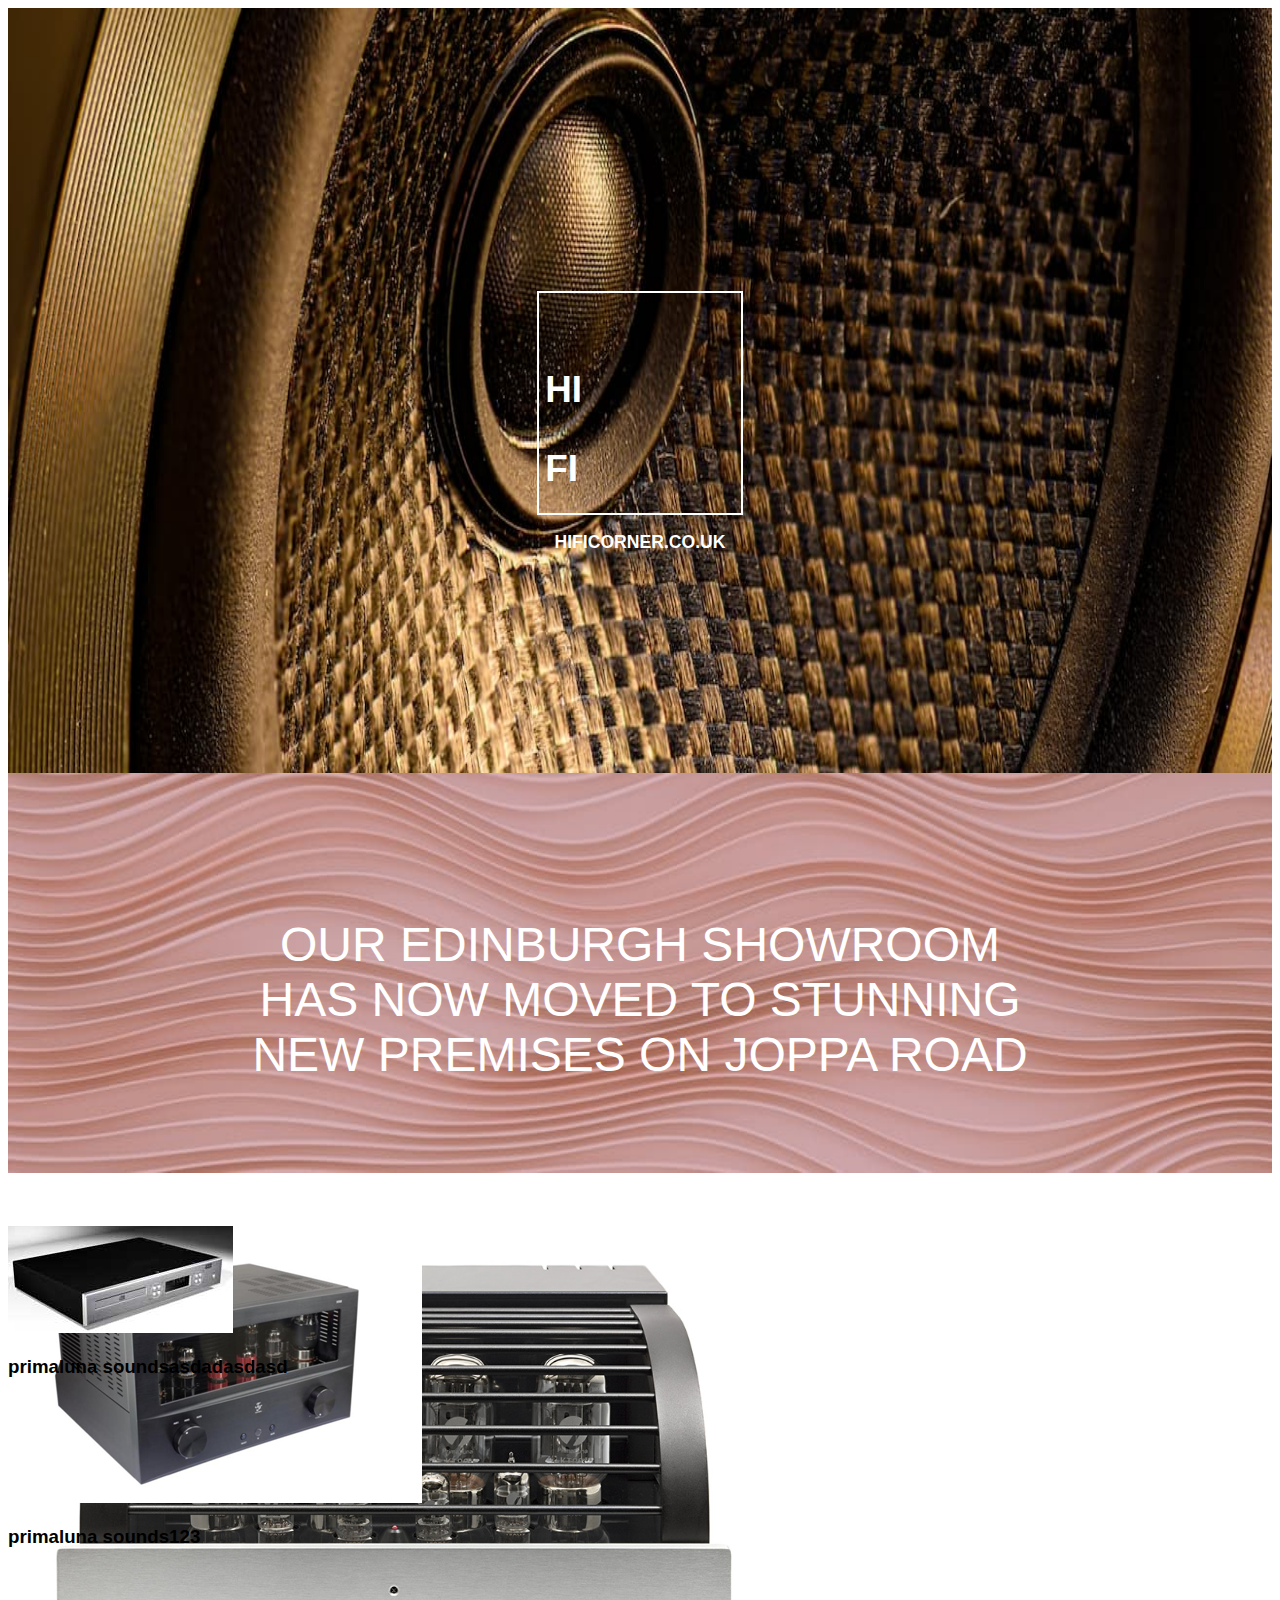
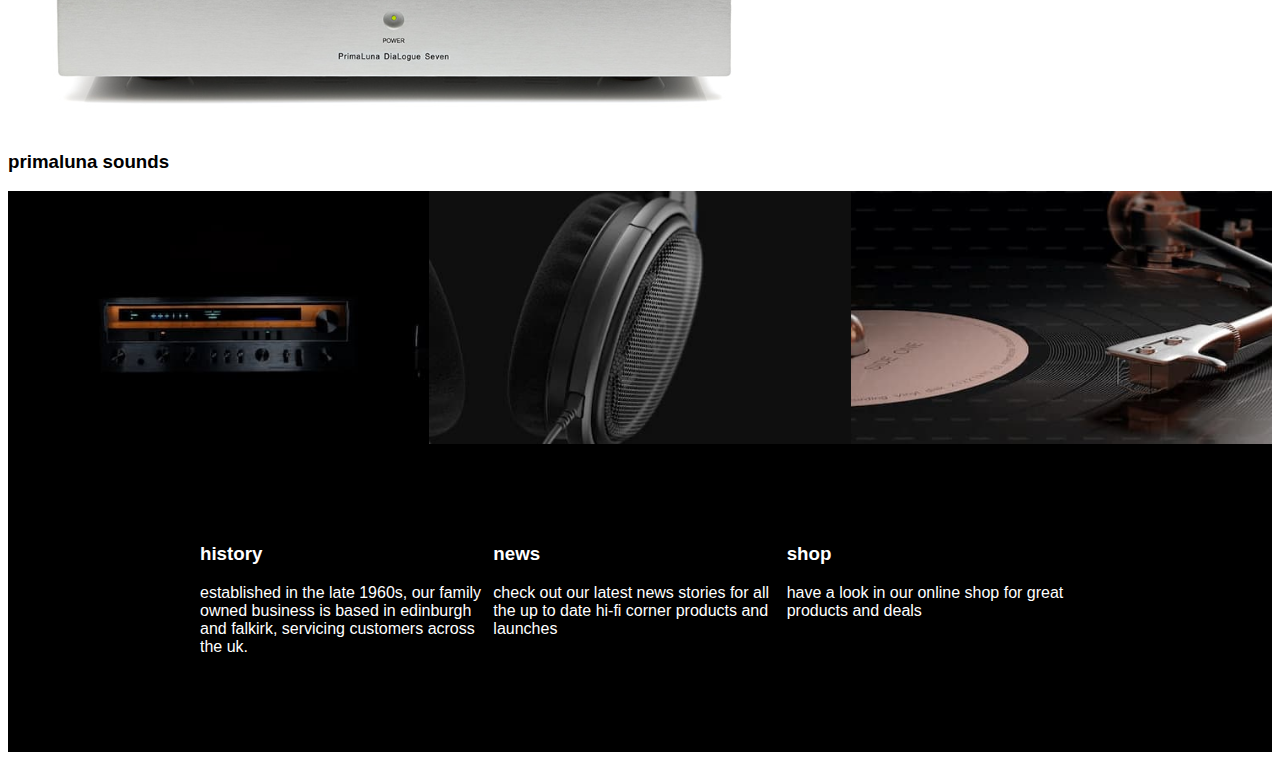
==== .github/index.html @ bb90f1c4 "frontpage 70% complete" ====
<!DOCTYPE html>
<html lang="en">

<head>
    <meta charset="UTF-8">
    <meta name="viewport" content="width=device-width, initial-scale=1.0">
    <link rel="stylesheet" href="css/frontpage.css">
    <script src="js/gallery.js" type="module"></script>
    <link href="https://fonts.googleapis.com/icon?family=Material+Icons" rel="stylesheet">
    <link rel="stylesheet" href="css/gallery.css">
    <title>Hi-Fi Corner</title>
</head>

<body>
    <header>

    </header>
    <main>
        <section>
            <div class="hifi-container">
                <img class="img-frontpage-logo" src="/frontpage_img/frontPage.jpg.jpg" alt="hi-fi">
                <div class="overlay-box">
                    <div class="hifi-logo-container">
                        <p>hi</p>
                        <p>fi</p>
                    </div>
                    <p class="hifi-address">hificorner.co.uk</p>
                </div>
            </div>
        </section>

        <section class="middle-page">
            <img class="img-middle-logo" src="/frontpage_img/frontPageMiddle.jpg.jpg" alt="">
            <div class="middle-page__box">
                <p>our edinburgh showroom has now moved
                    to stunning new premises on joppa road</p>
            </div>
        </section>
        <section>
            <div class="swiper">
                <div class="swiper-grid">
                    <div class="swiper-slide">
                        <img class="imgWidth imgOne" src="/gallery/gallery1.png" alt="Image 1">
                        <div>
                            <h3 class="gallery__heading">primaluna sounds</h3>
                        </div>
                    </div>

                    <div class="swiper-slide">
                        <img class="imgWidth imgTwo" src="/gallery/gallery2.png" alt="Image 2">
                        <div>
                            <h3 class="gallery__heading">primaluna sounds123</h3>
                        </div>
                    </div>

                    <div class="swiper-slide">
                        <img class="imgWidth imgThree" src="/gallery/gallery3.png" alt="Image 3">
                        <div>
                            <h3 class="gallery__heading">primaluna soundsasdadasdasd</h3>
                        </div>
                    </div>
                </div>

                <div class="swiper-button-prev"></div>
                <div class="swiper-button-next"></div>
            </div>
        </section>
        <section>
            <div class="socials">
                <img src="/socials/receiver.jpg" alt="">
                <img src="/socials/sennheiser_headset.jpg" alt="">
                <img src="/socials/gramophone.jpg" alt="">
            </div>
            <div class="socials__box">
                <div>
                    <h3 class="socials__heading">history</h3>
                    <p class="socials__text">established in the late 1960s, our family owned business is based in edinburgh and falkirk, servicing customers across the uk.</p>
                </div>
                <div>
                    <h3 class="socials__heading">news</h3>
                    <p class="socials__text">check out our latest news stories for all the up to date hi-fi corner products and launches</p>
                </div>
                <div>
                    <h3 class="socials__heading">shop</h3>
                    <p class="socials__text">have a look in our online shop for great products and deals</p>
                </div>
            </div>
        </section>
        <footer>
            <div>
                <p></p>
                <a href="">
                    <p></p>
                </a>
                <a href="">
                    <p></p>
                </a>
            </div>
            <div></div>
        </footer>
    </main>



</body>

</html>
---- .github/css/frontpage.css ----
body {
    font-family: "Museo sans rounded webfont", sans-serif;
}

.hifi-container {
    display: grid;
    grid-template-columns: 1fr 1fr 1fr;
    grid-template-rows: 1fr 2fr 1fr;
}

.overlay-box {
    grid-row: 2 / 2;
    height: 200px;
    justify-self: center;
    align-self: center;
}

.img-frontpage-logo,
.overlay-box {
    grid-column: 1 / -1;
    grid-row: 1 / -1;
}

.overlay-box>p {
    text-align: center;
    text-transform: uppercase;
    font-size: 1.1em;
    font-weight: 700;
}

.img-frontpage-logo {
    height: 85vh;
    width: 100%;
}

.hifi-logo-container {
    border: 2px solid rgb(255, 255, 255);
    padding: 2.5em 1em 0 0.4em;
    font-weight: 700;
    width: 180px;
    height: 180px;
}

.hifi-logo-container>p {
    text-transform: uppercase;
    color: rgb(255, 255, 255);
    font-size: 2.3em;
}

.hifi-address {
    color: rgb(255, 255, 255);
}

/*-----------------------------------------------------------*/


.middle-page {
    display: grid;
    grid-template-columns: 1fr 1fr 1fr;
}


.img-middle-logo {
    height: 400px;
    width: 100%;
}

.middle-page__box,
.img-middle-logo {
    grid-column: 1 / -1;
    grid-row: 1 / -1;
}

.middle-page__box {
    align-self: center;
}

.middle-page__box>p {
    color: rgb(255, 255, 255);
    text-align: center;
    font-size: 3em;
    text-transform: uppercase;
    padding: 2em 5em;
}



/*----------------------------------------------------*/


.socials{
    display: grid;
    grid-template-columns: 1fr 1fr 1fr;
}

.socials > img{
    width: 100%;
}

.socials__box{
    background-color: black;
    display: grid;
    grid-template-columns: 1fr 1fr 1fr;
    color: white;
    padding: 5em 12em;
}

.socials__box > h3 + p{
    text-transform: uppercase;
}
---- .github/css/gallery.css ----
.swiper{

}

.swiper-grid{
display: grid;
}

.swiper-slide{
grid-column: 1;
grid-row: 1;
}

.gallery__heading{

}

.swiper-button-prev{

}

.swiper-button-next{

}

.imgWidth{
    max-width: 1200px;
}
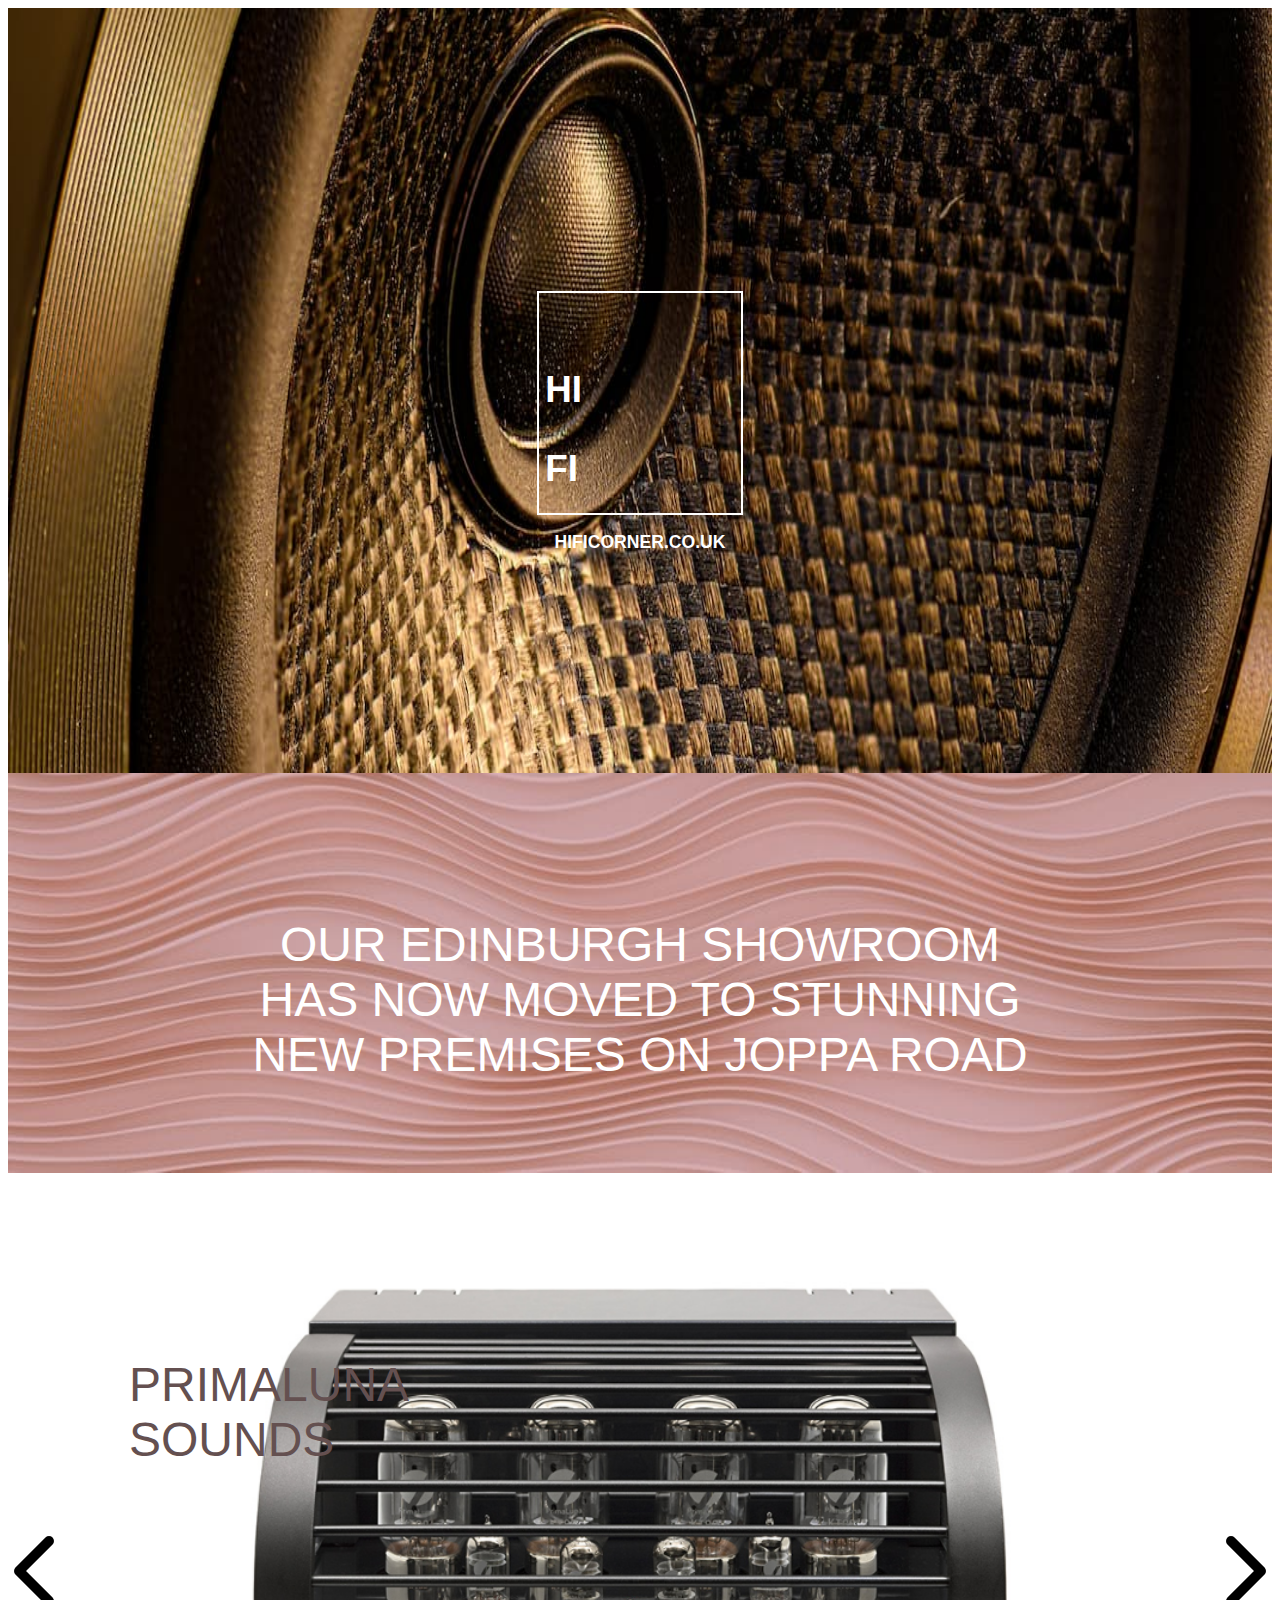
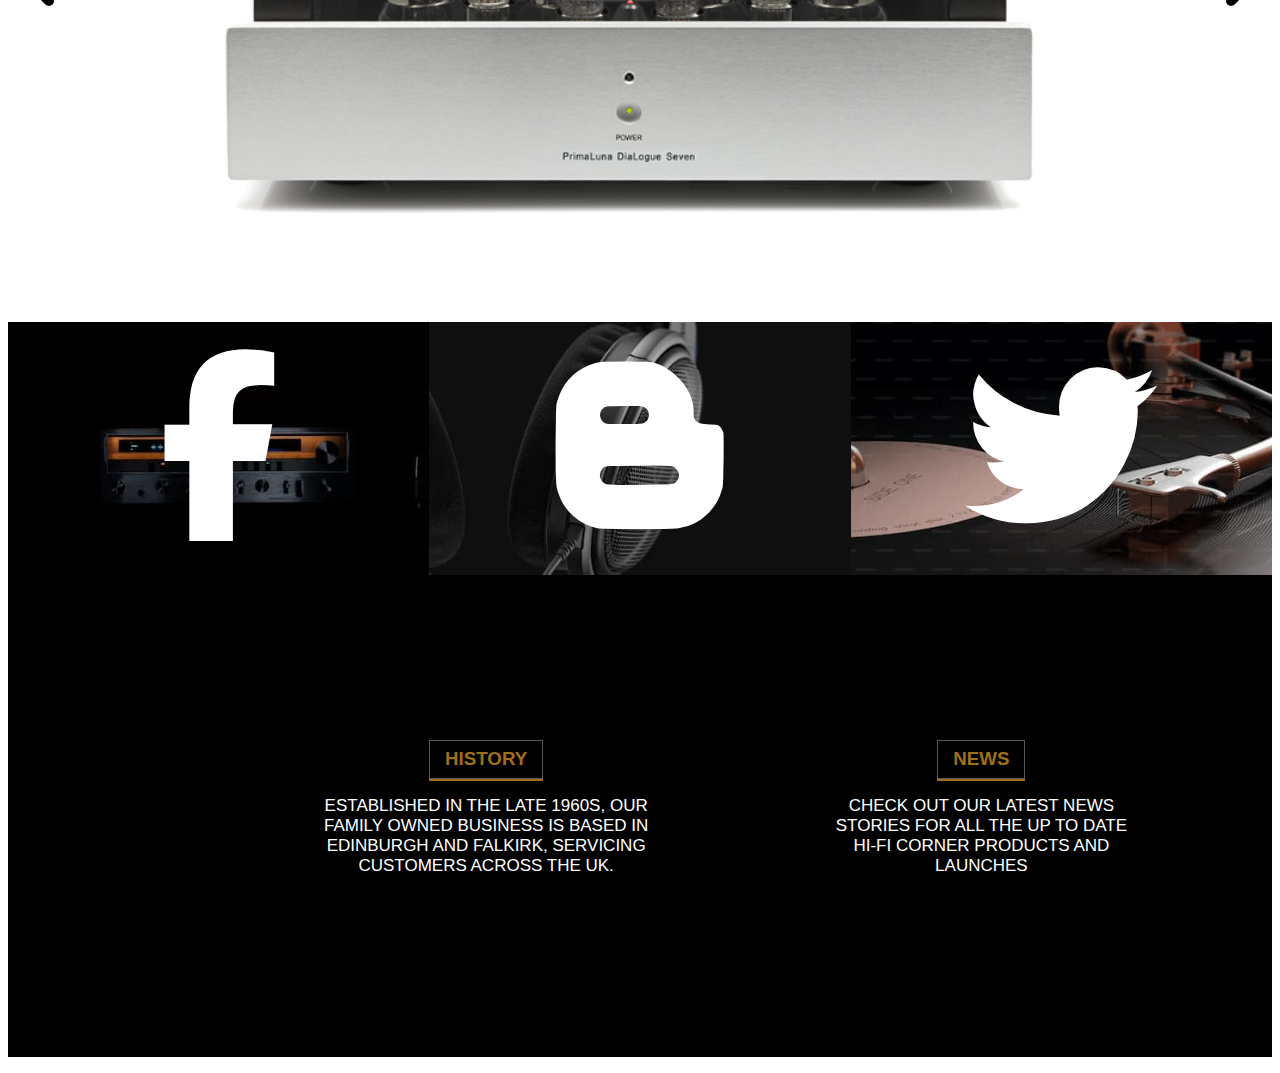
==== commit c3be289d: "frontpage complete after header and footer is imported" ====
--- a/.github/index.html
+++ b/.github/index.html
@@ -7,7 +7,9 @@
     <link rel="stylesheet" href="css/frontpage.css">
     <script src="js/gallery.js" type="module"></script>
     <link href="https://fonts.googleapis.com/icon?family=Material+Icons" rel="stylesheet">
+    <link rel="stylesheet" href="https://cdnjs.cloudflare.com/ajax/libs/font-awesome/6.4.2/css/all.min.css">
     <link rel="stylesheet" href="css/gallery.css">
+    <link rel="stylesheet" href="/museo-sans-rounded-webfont/style.css">
     <title>Hi-Fi Corner</title>
 </head>
 
@@ -36,51 +38,58 @@
                     to stunning new premises on joppa road</p>
             </div>
         </section>
+
+        <section class="gallery-area">
+            <div class="gallery">
+                <figure>
+                    <img class="imgWidth imgOne" src="/gallery/gallery1.png" alt="Image 1">
+                    <figcaption>primaluna sounds</figcaption>
+                </figure>
+                <figure>
+                    <img class="imgWidth imgTwo" src="/gallery/gallery2.png" alt="Image 2">
+                    <figcaption>primaluna sounds</figcaption>
+                </figure>
+                <figure>
+                    <img class="imgWidth imgThree" src="/gallery/gallery3.png" alt="Image 3">
+                    <figcaption>primaluna sounds</figcaption>
+                </figure>
+                <div class="buttons">
+                    <button id="prevButton" class="prevButton"><i class="fa-solid fa-chevron-left"></i></button>
+                    <button id="nextButton" class="nextButton"><i class="fa-solid fa-chevron-right"></i></button>
+                </div>
+            </div>
+        </section>
+
         <section>
-            <div class="swiper">
-                <div class="swiper-grid">
-                    <div class="swiper-slide">
-                        <img class="imgWidth imgOne" src="/gallery/gallery1.png" alt="Image 1">
-                        <div>
-                            <h3 class="gallery__heading">primaluna sounds</h3>
-                        </div>
-                    </div>
+            <div class="socials">
+                <div class="socials-grid">
+                    <img class="socials-img" src="/socials/receiver.jpg" alt="">
+                    <div class="icon-facebook"><i class="fa-brands fa-facebook-f fa-2xl"></i></div>
 
-                    <div class="swiper-slide">
-                        <img class="imgWidth imgTwo" src="/gallery/gallery2.png" alt="Image 2">
-                        <div>
-                            <h3 class="gallery__heading">primaluna sounds123</h3>
-                        </div>
-                    </div>
+                </div>
+                <div class="socials-grid">
+                    <img class="socials-img" src="/socials/sennheiser_headset.jpg" alt="">
+                    <div class="icon-b"><i class="fa-brands fa-blogger-b fa-2xl"></i></div>
 
-                    <div class="swiper-slide">
-                        <img class="imgWidth imgThree" src="/gallery/gallery3.png" alt="Image 3">
-                        <div>
-                            <h3 class="gallery__heading">primaluna soundsasdadasdasd</h3>
-                        </div>
-                    </div>
+                </div>
+                <div class="socials-grid">
+                    <img class="socials-img" src="/socials/gramophone.jpg" alt="">
+                    <div class="icon-twitter"><i class="fa-brands fa-twitter fa-2xl"></i></div>
                 </div>
 
-                <div class="swiper-button-prev"></div>
-                <div class="swiper-button-next"></div>
             </div>
-        </section>
-        <section>
-            <div class="socials">
-                <img src="/socials/receiver.jpg" alt="">
-                <img src="/socials/sennheiser_headset.jpg" alt="">
-                <img src="/socials/gramophone.jpg" alt="">
-            </div>
-            <div class="socials__box">
-                <div>
+            <div class="socials__box-grid">
+                <div class="socials__box">
                     <h3 class="socials__heading">history</h3>
-                    <p class="socials__text">established in the late 1960s, our family owned business is based in edinburgh and falkirk, servicing customers across the uk.</p>
+                    <p class="socials__text">established in the late 1960s, our family owned business is based in
+                        edinburgh and falkirk, servicing customers across the uk.</p>
                 </div>
-                <div>
+                <div class="socials__box">
                     <h3 class="socials__heading">news</h3>
-                    <p class="socials__text">check out our latest news stories for all the up to date hi-fi corner products and launches</p>
+                    <p class="socials__text">check out our latest news stories for all the up to date hi-fi corner
+                        products and launches</p>
                 </div>
-                <div>
+                <div class="socials__box">
                     <h3 class="socials__heading">shop</h3>
                     <p class="socials__text">have a look in our online shop for great products and deals</p>
                 </div>
--- a/.github/css/frontpage.css
+++ b/.github/css/frontpage.css
@@ -90,21 +90,59 @@
 
 .socials{
     display: grid;
-    grid-template-columns: 1fr 1fr 1fr;
+    grid-template-columns:1fr 1fr 1fr
 }
 
-.socials > img{
+.socials-img{
     width: 100%;
 }
 
-.socials__box{
+.socials-grid{
+    display: grid;
+}
+
+.icon-facebook, .icon-b, .icon-twitter{
+    color: white;
+    margin: 0 auto;
+    align-self: center;
+}
+
+.socials-img, .icon-facebook, .icon-b, .icon-twitter{
+    grid-column: 1;
+    grid-row: 1;
+}
+
+.icon-facebook, .icon-b, .icon-twitter{
+    font-size: 6em;
+}
+
+
+
+
+.socials__box-grid{
     background-color: black;
     display: grid;
     grid-template-columns: 1fr 1fr 1fr;
     color: white;
-    padding: 5em 12em;
+    padding: 5em 14em;
+    text-align: center;
+    align-items: center;
+}
+
+.socials__box{
+margin: 5.3em;
 }
 
 .socials__box > h3 + p{
     text-transform: uppercase;
-}+    font-size: 17px;
+}
+
+.socials__heading{
+    border: 1px solid rgb(91, 85, 85);
+    box-shadow: 0 2px 0 0;
+    margin: 0 6em;
+    padding: 0.4em 0.8em;
+    color: rgb(160, 111, 26);
+    text-transform: uppercase;
+}
--- a/.github/css/gallery.css
+++ b/.github/css/gallery.css
@@ -1,28 +1,47 @@
-.swiper{
-
+.gallery {
+    display: grid;
+    justify-items: center;
+    align-items: center;
+    position: relative; /* Add this to position the figcaption relative to the gallery */
 }
 
-.swiper-grid{
-display: grid;
+.imgWidth {
+    max-height: fit-content;
+    max-width: fit-content;
+    min-width: 600px;
+    min-height: 600px;
 }
 
-.swiper-slide{
-grid-column: 1;
-grid-row: 1;
+.gallery img {
+    width: 100%;
+    height: 100%;
+    display: none;
 }
 
-.gallery__heading{
-
+.gallery img.active {
+    display: block;
 }
 
-.swiper-button-prev{
-
+.gallery figcaption {
+    color: rgb(100, 80, 80);
+    font-size: 3em;
+    position: absolute;
+    top: 35px;
+    left: 25px; 
+    margin: 2em;
+    text-transform: uppercase;
+    max-width: 200px;
 }
 
-.swiper-button-next{
-
+.buttons {
+    display: flex;
+    justify-content: space-between;
+    width: 100%;
+    position: absolute;
 }
 
-.imgWidth{
-    max-width: 1200px;
+.prevButton, .nextButton {
+    border: none;
+    background-color: white;
+    font-size: 5em;
 }--- a/museo-sans-rounded-webfont/style.css
+++ b/museo-sans-rounded-webfont/style.css
@@ -0,0 +1,48 @@
+/* #### Generated By: http://www.cufonfonts.com #### */
+
+@font-face {
+font-family: 'Museo Sans Rounded 500';
+font-style: normal;
+font-weight: normal;
+src: local('Museo Sans Rounded 500'), url('MuseoSansRounded500.woff') format('woff');
+}
+
+
+@font-face {
+font-family: 'Museo Sans Rounded 100';
+font-style: normal;
+font-weight: normal;
+src: local('Museo Sans Rounded 100'), url('MuseoSansRounded100.woff') format('woff');
+}
+
+
+@font-face {
+font-family: 'Museo Sans Rounded 300';
+font-style: normal;
+font-weight: normal;
+src: local('Museo Sans Rounded 300'), url('MuseoSansRounded300.woff') format('woff');
+}
+
+
+@font-face {
+font-family: 'Museo Sans Rounded 700';
+font-style: normal;
+font-weight: normal;
+src: local('Museo Sans Rounded 700'), url('MuseoSansRounded700.woff') format('woff');
+}
+
+
+@font-face {
+font-family: 'Museo Sans Rounded 900';
+font-style: normal;
+font-weight: normal;
+src: local('Museo Sans Rounded 900'), url('MuseoSansRounded900.woff') format('woff');
+}
+
+
+@font-face {
+font-family: 'Museo Sans Rounded 1000';
+font-style: normal;
+font-weight: normal;
+src: local('Museo Sans Rounded 1000'), url('MuseoSansRounded1000.woff') format('woff');
+}